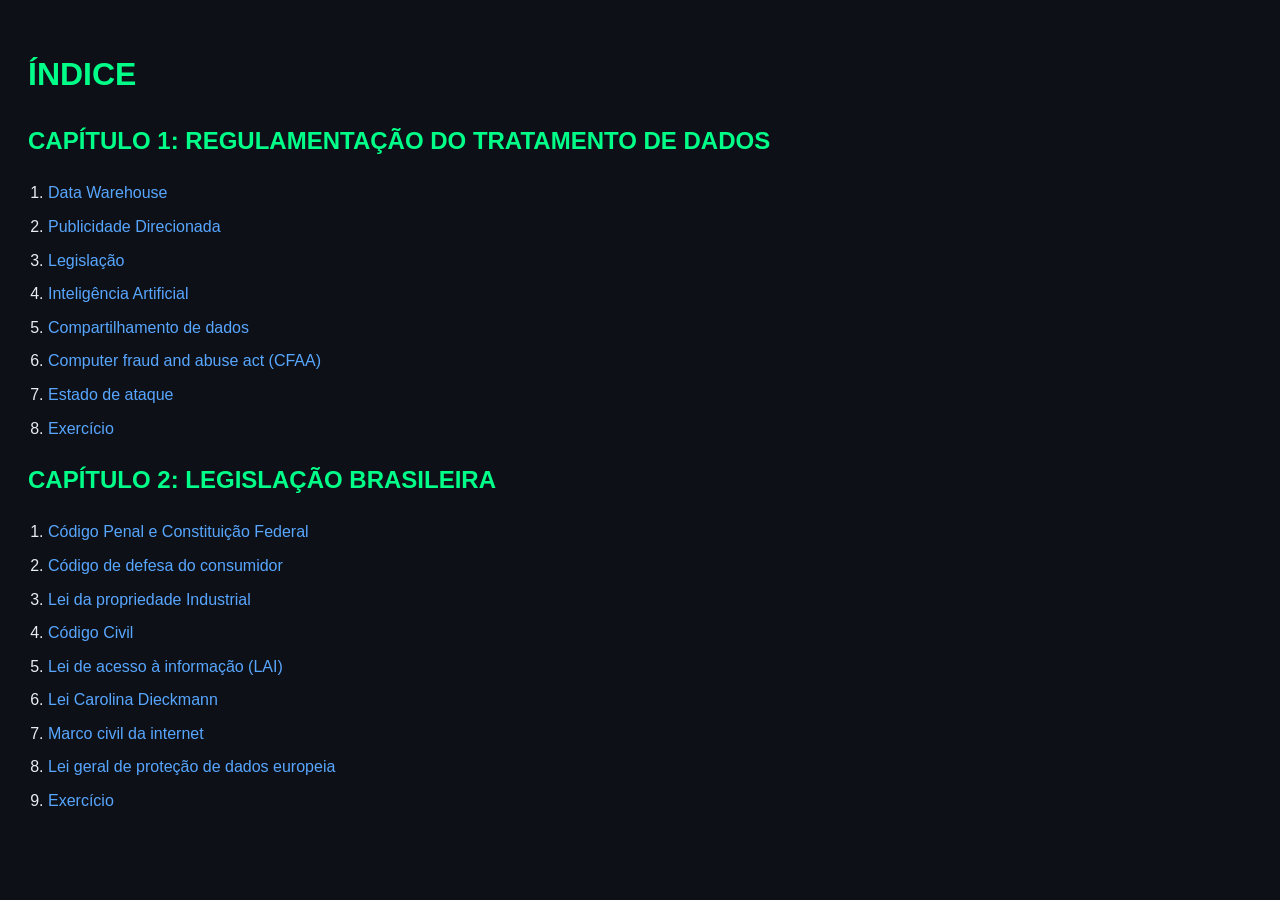
==== index.html @ 9cd02557 "Primeira versão do site de cybersecurity Site estático com guia rápido sobre segurança digital. Est" ====
<!DOCTYPE html>
<html lang="pt-BR">
<head>
    <meta charset="UTF-8">
    <meta name="viewport" content="width=device-width, initial-scale=1.0">
    <link rel="stylesheet" href="style.css">
    <title>LAC - Legislação Aplicada a Cibersegurança</title>
</head>
<body>
    <h1>ÍNDICE</h1>
    <h2>CAPÍTULO 1: REGULAMENTAÇÃO DO TRATAMENTO DE DADOS</h2>
    <ol>
        <li><a href="Data-Warehouse/data-warehouse.html">Data Warehouse</a></li>
        <li><a href="publicidade-direcionada.html">Publicidade Direcionada</a></li>
        <li><a href="legislacao.html">Legislação</a></li>
        <li><a href="inteligencia-artificial.html">Inteligência Artificial</a></li>
        <li><a href="compartilhamento-dados.html">Compartilhamento de dados</a></li>
        <li><a href="cfaa.html">Computer fraud and abuse act (CFAA)</a></li>
        <li><a href="estado-ataque.html">Estado de ataque</a></li>
        <li><a href="exercicio-cap1.html">Exercício</a></li>
    </ol>

    <h2>CAPÍTULO 2: LEGISLAÇÃO BRASILEIRA</h2>
    <ol>
        <li><a href="codigo-penal-constituicao.html">Código Penal e Constituição Federal</a></li>
        <li><a href="codigo-defesa-consumidor.html">Código de defesa do consumidor</a></li>
        <li><a href="lei-propriedade-industrial.html">Lei da propriedade Industrial</a></li>
        <li><a href="codigo-civil.html">Código Civil</a></li>
        <li><a href="lei-acesso-informacao.html">Lei de acesso à informação (LAI)</a></li>
        <li><a href="lei-carolina-dieckmann.html">Lei Carolina Dieckmann</a></li>
        <li><a href="marco-civil-internet.html">Marco civil da internet</a></li>
        <li><a href="lgpd-europeia.html">Lei geral de proteção de dados europeia</a></li>
        <li><a href="exercicio-cap2.html">Exercício</a></li>
    </ol>
</body>
</html>
---- style.css ----
@charset "UTF=8";

body {
    background-color: #0d1117;
    color: #e6edf3;
    font-family: Arial, Helvetica, sans-serif;
    line-height: 1.6;
    padding: 20px;
}

h1, h2 {
    color: #00ff88;;
}

a {
    color: #58a6ff;
    text-decoration: none;
}

a:hover {
    color: #00ff88;
    text-decoration: underline;
}

ol {
    padding-left: 20px;
}

li {
    margin: 8px 0;
}
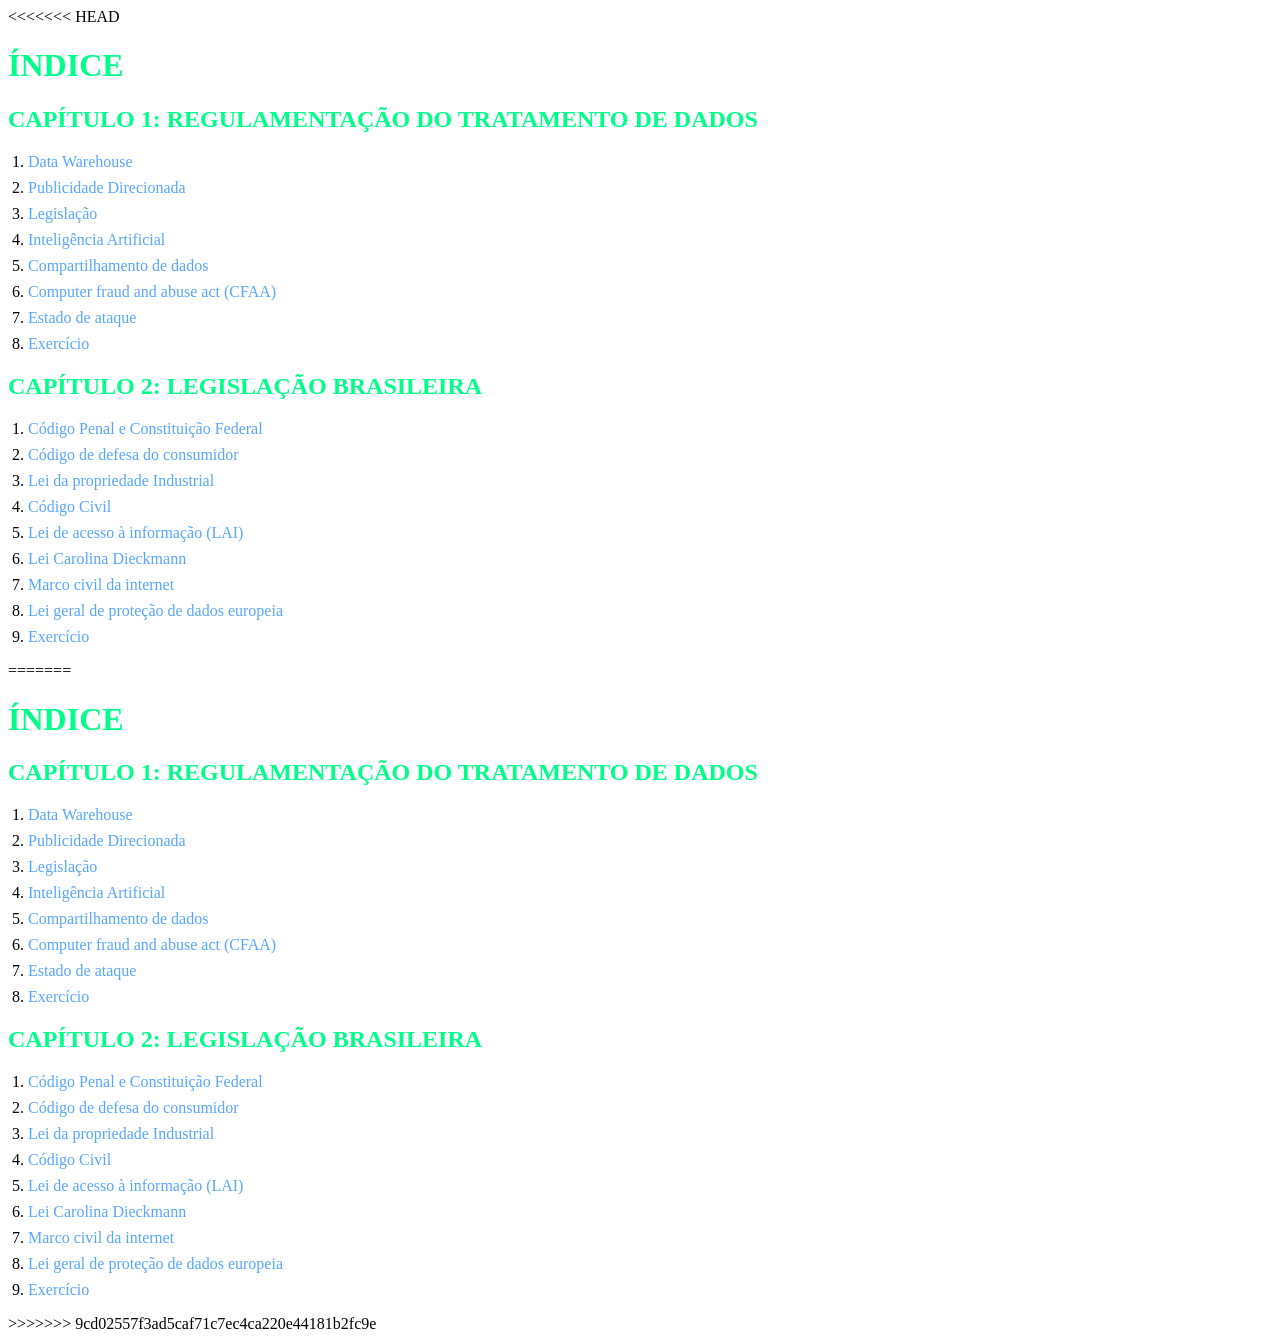
==== commit 6230716b: "Resolvendo conflitos mantendo meus arquivos locais" ====
--- a/index.html
+++ b/index.html
@@ -1,38 +1,79 @@
-<!DOCTYPE html>
-<html lang="pt-BR">
-<head>
-    <meta charset="UTF-8">
-    <meta name="viewport" content="width=device-width, initial-scale=1.0">
-    <link rel="stylesheet" href="style.css">
-    <title>LAC - Legislação Aplicada a Cibersegurança</title>
-</head>
-<body>
-    <h1>ÍNDICE</h1>
-    <h2>CAPÍTULO 1: REGULAMENTAÇÃO DO TRATAMENTO DE DADOS</h2>
-    <ol>
-        <li><a href="Data-Warehouse/data-warehouse.html">Data Warehouse</a></li>
-        <li><a href="publicidade-direcionada.html">Publicidade Direcionada</a></li>
-        <li><a href="legislacao.html">Legislação</a></li>
-        <li><a href="inteligencia-artificial.html">Inteligência Artificial</a></li>
-        <li><a href="compartilhamento-dados.html">Compartilhamento de dados</a></li>
-        <li><a href="cfaa.html">Computer fraud and abuse act (CFAA)</a></li>
-        <li><a href="estado-ataque.html">Estado de ataque</a></li>
-        <li><a href="exercicio-cap1.html">Exercício</a></li>
-    </ol>
-
-    <h2>CAPÍTULO 2: LEGISLAÇÃO BRASILEIRA</h2>
-    <ol>
-        <li><a href="codigo-penal-constituicao.html">Código Penal e Constituição Federal</a></li>
-        <li><a href="codigo-defesa-consumidor.html">Código de defesa do consumidor</a></li>
-        <li><a href="lei-propriedade-industrial.html">Lei da propriedade Industrial</a></li>
-        <li><a href="codigo-civil.html">Código Civil</a></li>
-        <li><a href="lei-acesso-informacao.html">Lei de acesso à informação (LAI)</a></li>
-        <li><a href="lei-carolina-dieckmann.html">Lei Carolina Dieckmann</a></li>
-        <li><a href="marco-civil-internet.html">Marco civil da internet</a></li>
-        <li><a href="lgpd-europeia.html">Lei geral de proteção de dados europeia</a></li>
-        <li><a href="exercicio-cap2.html">Exercício</a></li>
-    </ol>
-</body>
-</html>
-
-
+<<<<<<< HEAD
+<!DOCTYPE html>
+<html lang="pt-BR">
+<head>
+    <meta charset="UTF-8">
+    <meta name="viewport" content="width=device-width, initial-scale=1.0">
+    <link rel="stylesheet" href="style.css">
+    <title>LAC - Legislação Aplicada a Cibersegurança</title>
+</head>
+<body>
+    <h1>ÍNDICE</h1>
+    <h2>CAPÍTULO 1: REGULAMENTAÇÃO DO TRATAMENTO DE DADOS</h2>
+    <ol>
+        <li><a href="Data-Warehouse/data-warehouse.html">Data Warehouse</a></li>
+        <li><a href="publicidade-direcionada.html">Publicidade Direcionada</a></li>
+        <li><a href="legislacao.html">Legislação</a></li>
+        <li><a href="inteligencia-artificial.html">Inteligência Artificial</a></li>
+        <li><a href="compartilhamento-dados.html">Compartilhamento de dados</a></li>
+        <li><a href="cfaa.html">Computer fraud and abuse act (CFAA)</a></li>
+        <li><a href="estado-ataque.html">Estado de ataque</a></li>
+        <li><a href="exercicio-cap1.html">Exercício</a></li>
+    </ol>
+
+    <h2>CAPÍTULO 2: LEGISLAÇÃO BRASILEIRA</h2>
+    <ol>
+        <li><a href="codigo-penal-constituicao.html">Código Penal e Constituição Federal</a></li>
+        <li><a href="codigo-defesa-consumidor.html">Código de defesa do consumidor</a></li>
+        <li><a href="lei-propriedade-industrial.html">Lei da propriedade Industrial</a></li>
+        <li><a href="codigo-civil.html">Código Civil</a></li>
+        <li><a href="lei-acesso-informacao.html">Lei de acesso à informação (LAI)</a></li>
+        <li><a href="lei-carolina-dieckmann.html">Lei Carolina Dieckmann</a></li>
+        <li><a href="marco-civil-internet.html">Marco civil da internet</a></li>
+        <li><a href="lgpd-europeia.html">Lei geral de proteção de dados europeia</a></li>
+        <li><a href="exercicio-cap2.html">Exercício</a></li>
+    </ol>
+</body>
+</html>
+
+
+=======
+<!DOCTYPE html>
+<html lang="pt-BR">
+<head>
+    <meta charset="UTF-8">
+    <meta name="viewport" content="width=device-width, initial-scale=1.0">
+    <link rel="stylesheet" href="style.css">
+    <title>LAC - Legislação Aplicada a Cibersegurança</title>
+</head>
+<body>
+    <h1>ÍNDICE</h1>
+    <h2>CAPÍTULO 1: REGULAMENTAÇÃO DO TRATAMENTO DE DADOS</h2>
+    <ol>
+        <li><a href="Data-Warehouse/data-warehouse.html">Data Warehouse</a></li>
+        <li><a href="publicidade-direcionada.html">Publicidade Direcionada</a></li>
+        <li><a href="legislacao.html">Legislação</a></li>
+        <li><a href="inteligencia-artificial.html">Inteligência Artificial</a></li>
+        <li><a href="compartilhamento-dados.html">Compartilhamento de dados</a></li>
+        <li><a href="cfaa.html">Computer fraud and abuse act (CFAA)</a></li>
+        <li><a href="estado-ataque.html">Estado de ataque</a></li>
+        <li><a href="exercicio-cap1.html">Exercício</a></li>
+    </ol>
+
+    <h2>CAPÍTULO 2: LEGISLAÇÃO BRASILEIRA</h2>
+    <ol>
+        <li><a href="codigo-penal-constituicao.html">Código Penal e Constituição Federal</a></li>
+        <li><a href="codigo-defesa-consumidor.html">Código de defesa do consumidor</a></li>
+        <li><a href="lei-propriedade-industrial.html">Lei da propriedade Industrial</a></li>
+        <li><a href="codigo-civil.html">Código Civil</a></li>
+        <li><a href="lei-acesso-informacao.html">Lei de acesso à informação (LAI)</a></li>
+        <li><a href="lei-carolina-dieckmann.html">Lei Carolina Dieckmann</a></li>
+        <li><a href="marco-civil-internet.html">Marco civil da internet</a></li>
+        <li><a href="lgpd-europeia.html">Lei geral de proteção de dados europeia</a></li>
+        <li><a href="exercicio-cap2.html">Exercício</a></li>
+    </ol>
+</body>
+</html>
+
+
+>>>>>>> 9cd02557f3ad5caf71c7ec4ca220e44181b2fc9e
--- a/style.css
+++ b/style.css
@@ -1,31 +1,64 @@
-@charset "UTF=8";
-
-body {
-    background-color: #0d1117;
-    color: #e6edf3;
-    font-family: Arial, Helvetica, sans-serif;
-    line-height: 1.6;
-    padding: 20px;
-}
-
-h1, h2 {
-    color: #00ff88;;
-}
-
-a {
-    color: #58a6ff;
-    text-decoration: none;
-}
-
-a:hover {
-    color: #00ff88;
-    text-decoration: underline;
-}
-
-ol {
-    padding-left: 20px;
-}
-
-li {
-    margin: 8px 0;
+<<<<<<< HEAD
+@charset "UTF=8";
+
+body {
+    background-color: #0d1117;
+    color: #e6edf3;
+    font-family: Arial, Helvetica, sans-serif;
+    line-height: 1.6;
+    padding: 20px;
+}
+
+h1, h2 {
+    color: #00ff88;;
+}
+
+a {
+    color: #58a6ff;
+    text-decoration: none;
+}
+
+a:hover {
+    color: #00ff88;
+    text-decoration: underline;
+}
+
+ol {
+    padding-left: 20px;
+}
+
+li {
+    margin: 8px 0;
+=======
+@charset "UTF=8";
+
+body {
+    background-color: #0d1117;
+    color: #e6edf3;
+    font-family: Arial, Helvetica, sans-serif;
+    line-height: 1.6;
+    padding: 20px;
+}
+
+h1, h2 {
+    color: #00ff88;;
+}
+
+a {
+    color: #58a6ff;
+    text-decoration: none;
+}
+
+a:hover {
+    color: #00ff88;
+    text-decoration: underline;
+}
+
+ol {
+    padding-left: 20px;
+}
+
+li {
+    margin: 8px 0;
+>>>>>>> 9cd02557f3ad5caf71c7ec4ca220e44181b2fc9e
 }
--- a/style.css
+++ b/style.css
@@ -1,31 +1,64 @@
-@charset "UTF=8";
-
-body {
-    background-color: #0d1117;
-    color: #e6edf3;
-    font-family: Arial, Helvetica, sans-serif;
-    line-height: 1.6;
-    padding: 20px;
-}
-
-h1, h2 {
-    color: #00ff88;;
-}
-
-a {
-    color: #58a6ff;
-    text-decoration: none;
-}
-
-a:hover {
-    color: #00ff88;
-    text-decoration: underline;
-}
-
-ol {
-    padding-left: 20px;
-}
-
-li {
-    margin: 8px 0;
+<<<<<<< HEAD
+@charset "UTF=8";
+
+body {
+    background-color: #0d1117;
+    color: #e6edf3;
+    font-family: Arial, Helvetica, sans-serif;
+    line-height: 1.6;
+    padding: 20px;
+}
+
+h1, h2 {
+    color: #00ff88;;
+}
+
+a {
+    color: #58a6ff;
+    text-decoration: none;
+}
+
+a:hover {
+    color: #00ff88;
+    text-decoration: underline;
+}
+
+ol {
+    padding-left: 20px;
+}
+
+li {
+    margin: 8px 0;
+=======
+@charset "UTF=8";
+
+body {
+    background-color: #0d1117;
+    color: #e6edf3;
+    font-family: Arial, Helvetica, sans-serif;
+    line-height: 1.6;
+    padding: 20px;
+}
+
+h1, h2 {
+    color: #00ff88;;
+}
+
+a {
+    color: #58a6ff;
+    text-decoration: none;
+}
+
+a:hover {
+    color: #00ff88;
+    text-decoration: underline;
+}
+
+ol {
+    padding-left: 20px;
+}
+
+li {
+    margin: 8px 0;
+>>>>>>> 9cd02557f3ad5caf71c7ec4ca220e44181b2fc9e
 }
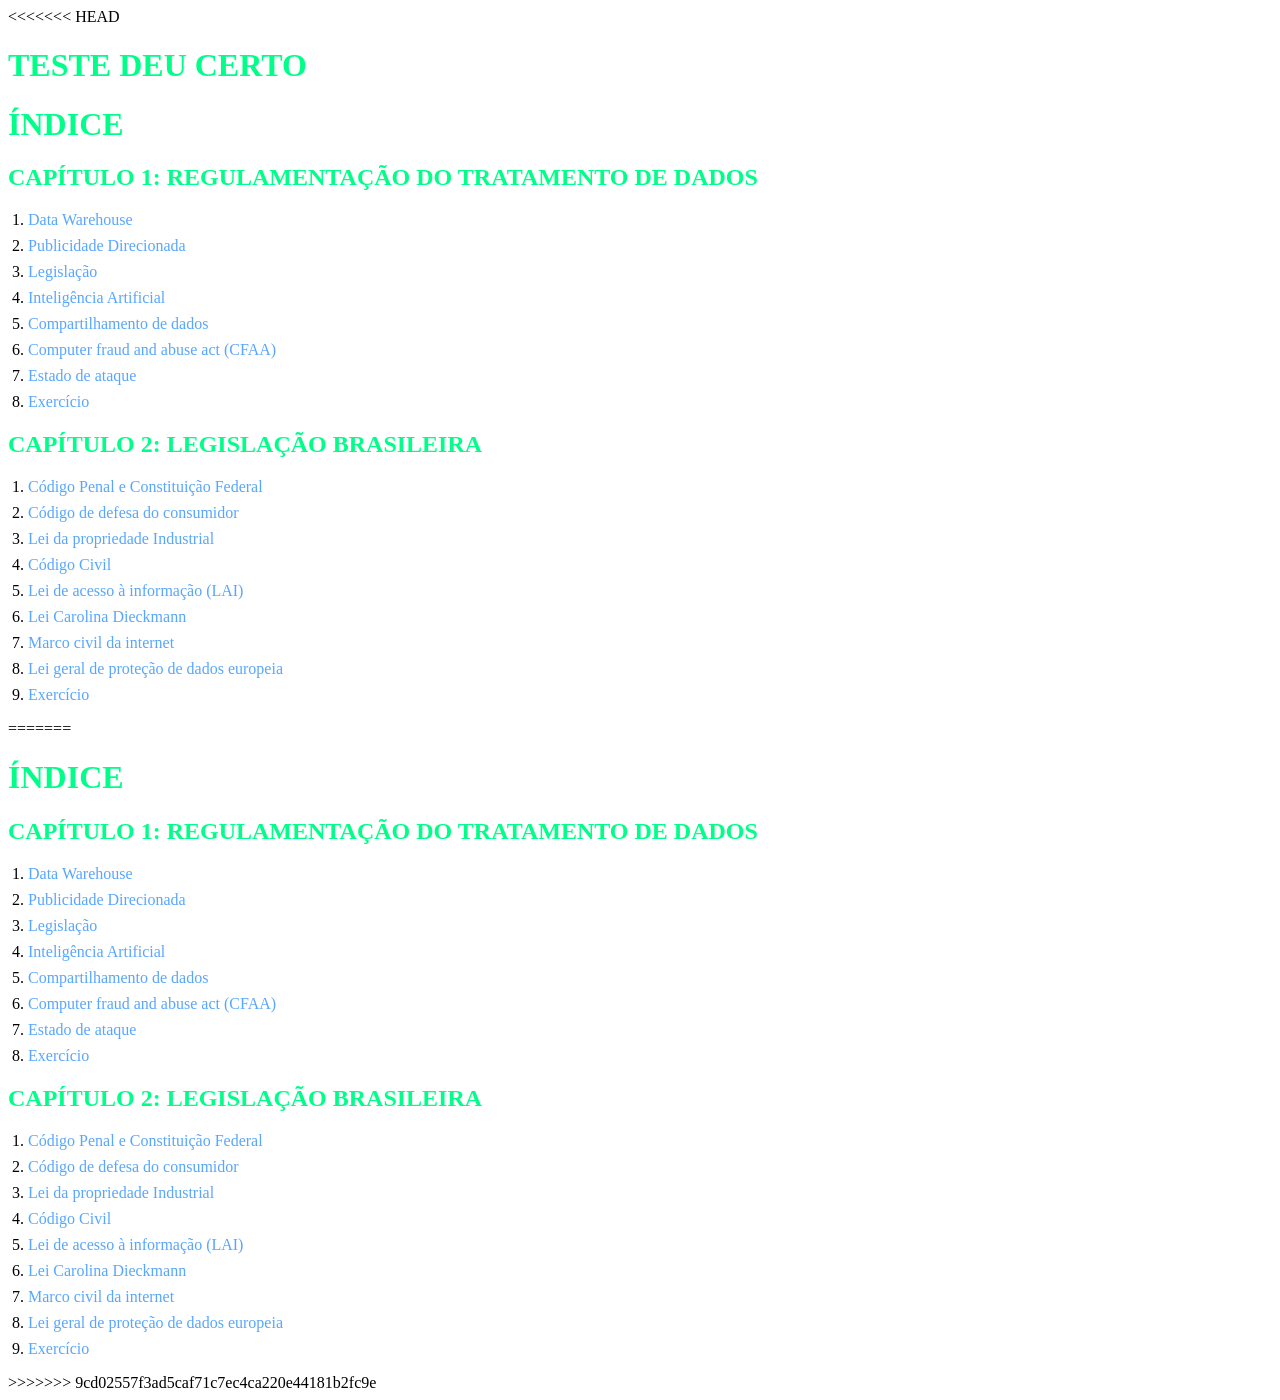
==== commit a004d9de: "teste" ====
--- a/index.html
+++ b/index.html
@@ -8,6 +8,7 @@
     <title>LAC - Legislação Aplicada a Cibersegurança</title>
 </head>
 <body>
+    <h1>TESTE DEU CERTO</h1>
     <h1>ÍNDICE</h1>
     <h2>CAPÍTULO 1: REGULAMENTAÇÃO DO TRATAMENTO DE DADOS</h2>
     <ol>
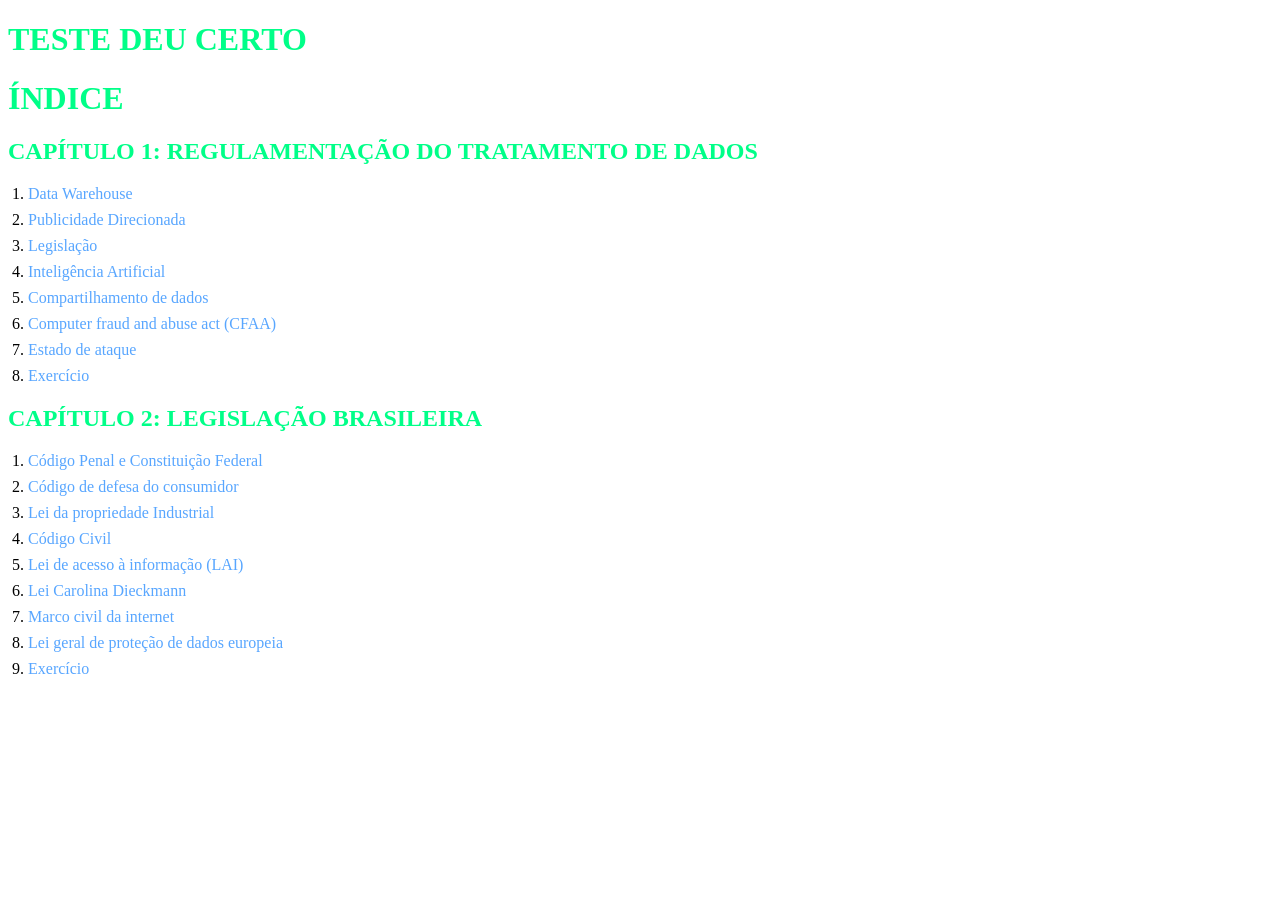
==== commit 57e9d694: "teste" ====
--- a/index.html
+++ b/index.html
@@ -1,4 +1,3 @@
-<<<<<<< HEAD
 <!DOCTYPE html>
 <html lang="pt-BR">
 <head>
@@ -38,43 +37,3 @@
 </html>
 
 
-=======
-<!DOCTYPE html>
-<html lang="pt-BR">
-<head>
-    <meta charset="UTF-8">
-    <meta name="viewport" content="width=device-width, initial-scale=1.0">
-    <link rel="stylesheet" href="style.css">
-    <title>LAC - Legislação Aplicada a Cibersegurança</title>
-</head>
-<body>
-    <h1>ÍNDICE</h1>
-    <h2>CAPÍTULO 1: REGULAMENTAÇÃO DO TRATAMENTO DE DADOS</h2>
-    <ol>
-        <li><a href="Data-Warehouse/data-warehouse.html">Data Warehouse</a></li>
-        <li><a href="publicidade-direcionada.html">Publicidade Direcionada</a></li>
-        <li><a href="legislacao.html">Legislação</a></li>
-        <li><a href="inteligencia-artificial.html">Inteligência Artificial</a></li>
-        <li><a href="compartilhamento-dados.html">Compartilhamento de dados</a></li>
-        <li><a href="cfaa.html">Computer fraud and abuse act (CFAA)</a></li>
-        <li><a href="estado-ataque.html">Estado de ataque</a></li>
-        <li><a href="exercicio-cap1.html">Exercício</a></li>
-    </ol>
-
-    <h2>CAPÍTULO 2: LEGISLAÇÃO BRASILEIRA</h2>
-    <ol>
-        <li><a href="codigo-penal-constituicao.html">Código Penal e Constituição Federal</a></li>
-        <li><a href="codigo-defesa-consumidor.html">Código de defesa do consumidor</a></li>
-        <li><a href="lei-propriedade-industrial.html">Lei da propriedade Industrial</a></li>
-        <li><a href="codigo-civil.html">Código Civil</a></li>
-        <li><a href="lei-acesso-informacao.html">Lei de acesso à informação (LAI)</a></li>
-        <li><a href="lei-carolina-dieckmann.html">Lei Carolina Dieckmann</a></li>
-        <li><a href="marco-civil-internet.html">Marco civil da internet</a></li>
-        <li><a href="lgpd-europeia.html">Lei geral de proteção de dados europeia</a></li>
-        <li><a href="exercicio-cap2.html">Exercício</a></li>
-    </ol>
-</body>
-</html>
-
-
->>>>>>> 9cd02557f3ad5caf71c7ec4ca220e44181b2fc9e
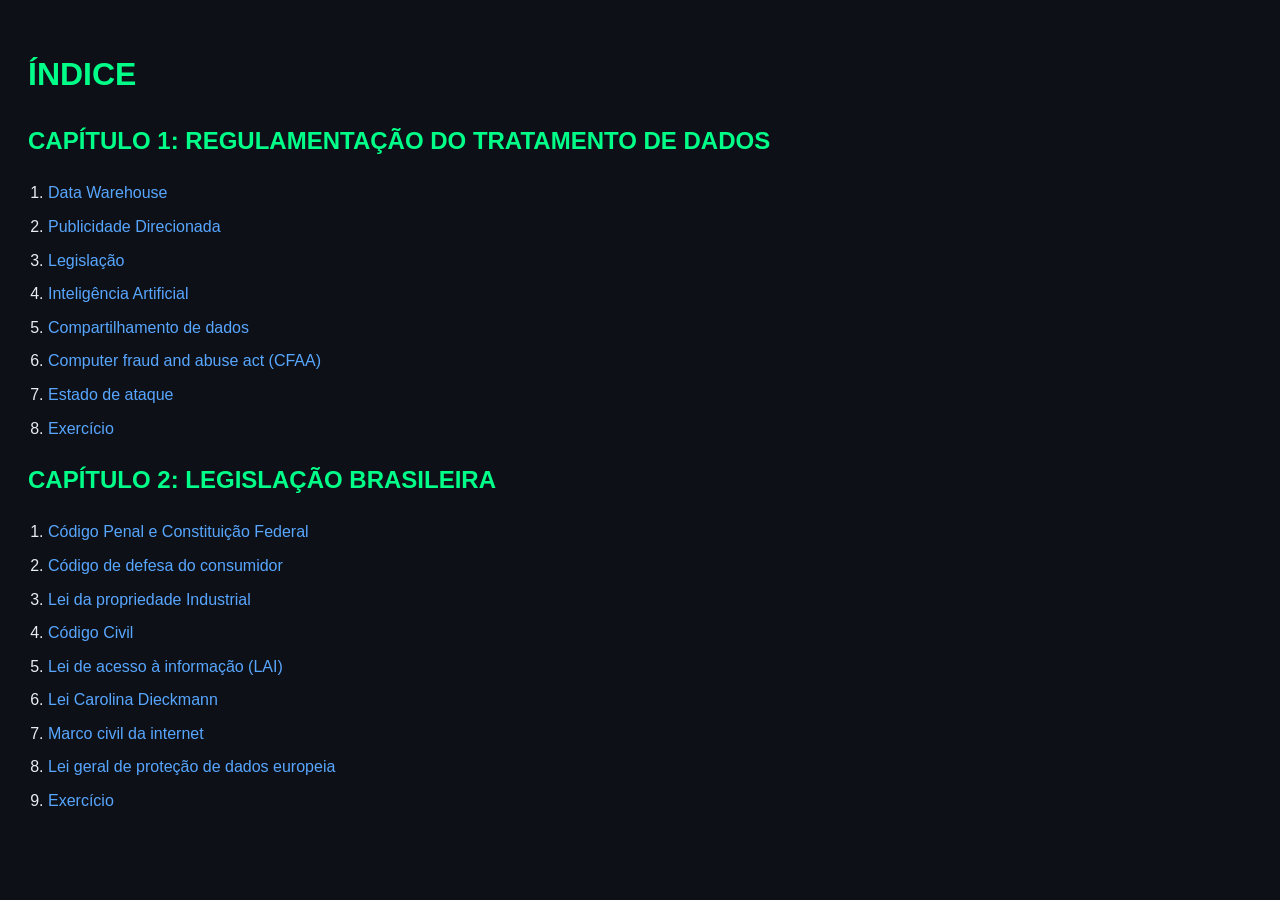
==== commit 0b470a4d: "Atualização" ====
--- a/index.html
+++ b/index.html
@@ -7,7 +7,6 @@
     <title>LAC - Legislação Aplicada a Cibersegurança</title>
 </head>
 <body>
-    <h1>TESTE DEU CERTO</h1>
     <h1>ÍNDICE</h1>
     <h2>CAPÍTULO 1: REGULAMENTAÇÃO DO TRATAMENTO DE DADOS</h2>
     <ol>
--- a/style.css
+++ b/style.css
@@ -1,4 +1,3 @@
-<<<<<<< HEAD
 @charset "UTF=8";
 
 body {
@@ -29,36 +28,4 @@
 
 li {
     margin: 8px 0;
-=======
-@charset "UTF=8";
-
-body {
-    background-color: #0d1117;
-    color: #e6edf3;
-    font-family: Arial, Helvetica, sans-serif;
-    line-height: 1.6;
-    padding: 20px;
-}
-
-h1, h2 {
-    color: #00ff88;;
-}
-
-a {
-    color: #58a6ff;
-    text-decoration: none;
-}
-
-a:hover {
-    color: #00ff88;
-    text-decoration: underline;
-}
-
-ol {
-    padding-left: 20px;
-}
-
-li {
-    margin: 8px 0;
->>>>>>> 9cd02557f3ad5caf71c7ec4ca220e44181b2fc9e
 }
